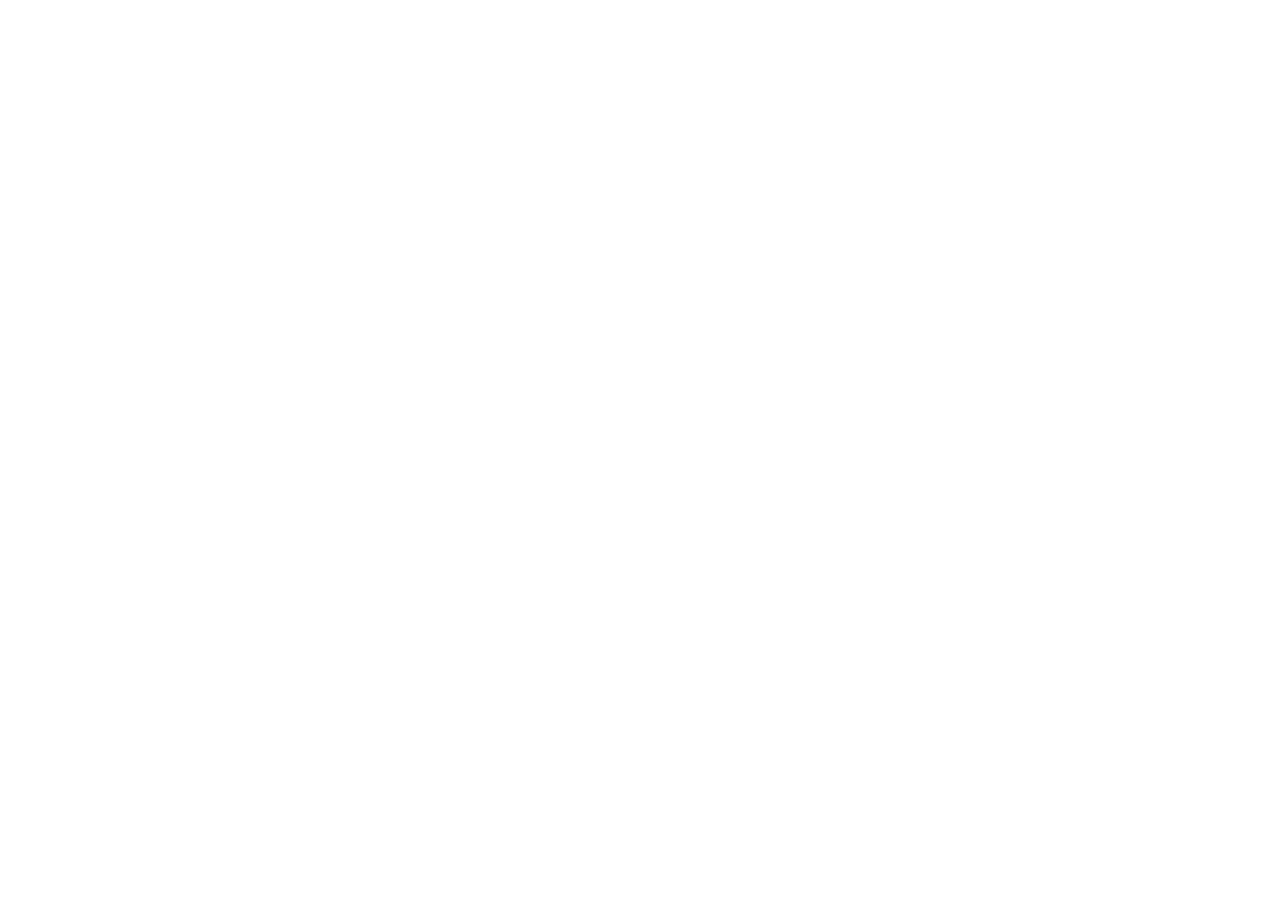
==== index.html @ 2a097aca "inicial" ====
<!DOCTYPE html>
<html lang="pt-br">
<head>
    <meta charset="UTF-8">
    <meta http-equiv="X-UA-Compatible" content="IE=edge">
    <meta name="viewport" content="width=device-width, initial-scale=1.0">
    <link rel="shortcut icon" href="favicon.ico" type="image/x-icon">
    <title>Projeto Redes Sociais</title>
</head>
<body>
    
</body>
</html>
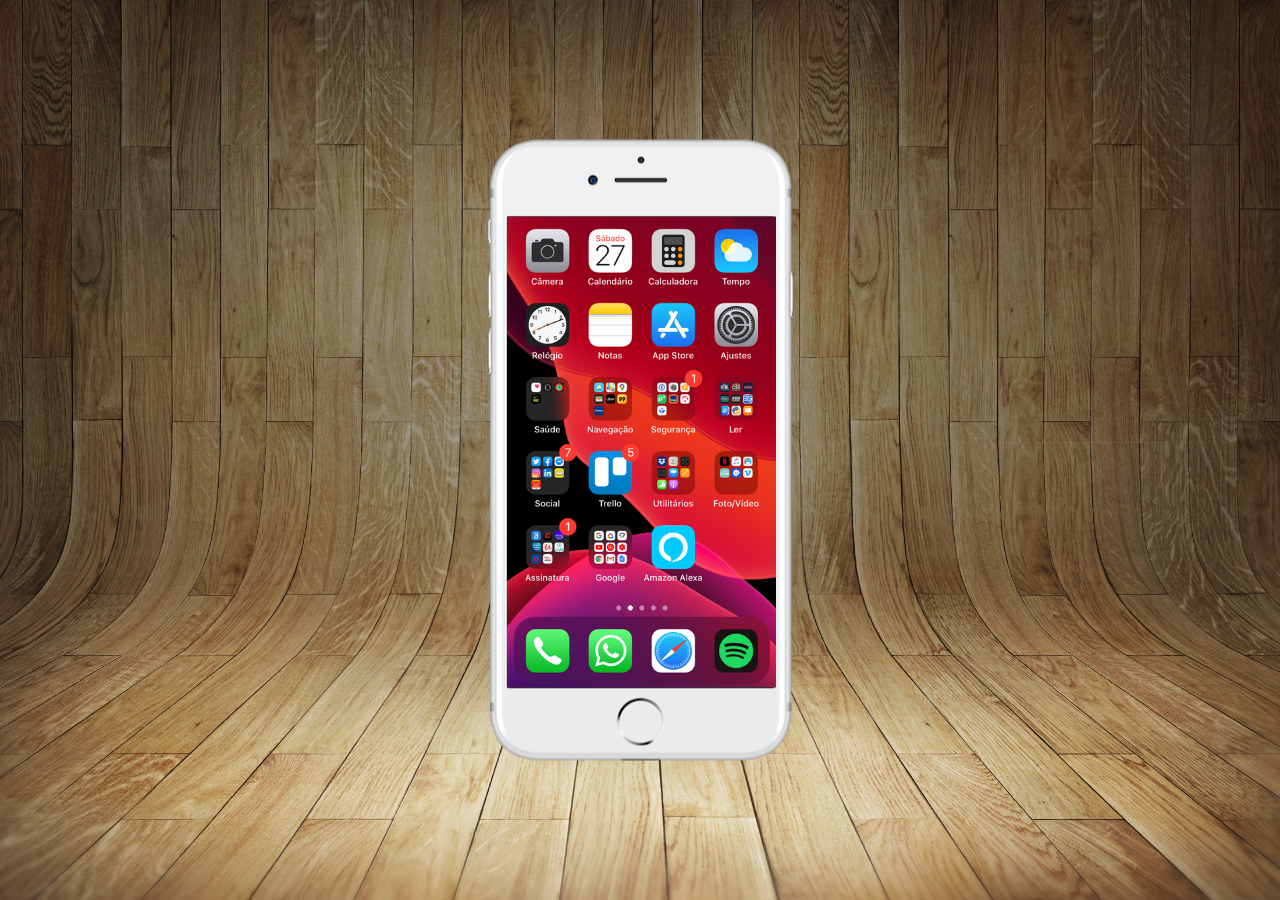
==== commit 7758a574: "tela iphone" ====
--- a/index.html
+++ b/index.html
@@ -5,9 +5,18 @@
     <meta http-equiv="X-UA-Compatible" content="IE=edge">
     <meta name="viewport" content="width=device-width, initial-scale=1.0">
     <link rel="shortcut icon" href="favicon.ico" type="image/x-icon">
+    <link rel="stylesheet" href="estilos/style.css">
     <title>Projeto Redes Sociais</title>
 </head>
 <body>
+    <main>
+        <section id="telefone">
+            <iframe src="home.html" name="tela" id="tela" frameborder="0"></iframe>
+        </section>
+        <section id="redes-sociais">
+
+        </section>
+    </main>
     
 </body>
 </html>--- a/estilos/style.css
+++ b/estilos/style.css
@@ -0,0 +1,43 @@
+@charset "UTF-8";
+
+* {
+    margin: 0px;
+    padding: 0px;
+    font-family: Arial, Helvetica, sans-serif;
+}
+
+html, body {
+    height: 100vh;
+    width: 100vw;
+    background-color: black;
+}
+
+body{
+    background: url("../pacote-d013/imagens/fundo-madeira.jpg") no-repeat top;
+    background-size: cover;
+    background-attachment: fixed;
+
+}
+main {
+    position: relative;
+    height: 100vh;   
+    
+}
+
+section#telefone{
+    position: absolute;
+    top: 50%;
+    left: 50%;
+    height: 627px;
+    width: 310px;
+    transform: translate(-50%, -50%); 
+    background:url("../pacote-d013/imagens/frame-iphone.png") no-repeat;
+}
+
+iframe#tela{
+    position: relative;
+    top: 80px;
+    left: 22px;
+    width: 269px;
+    height: 471px;
+}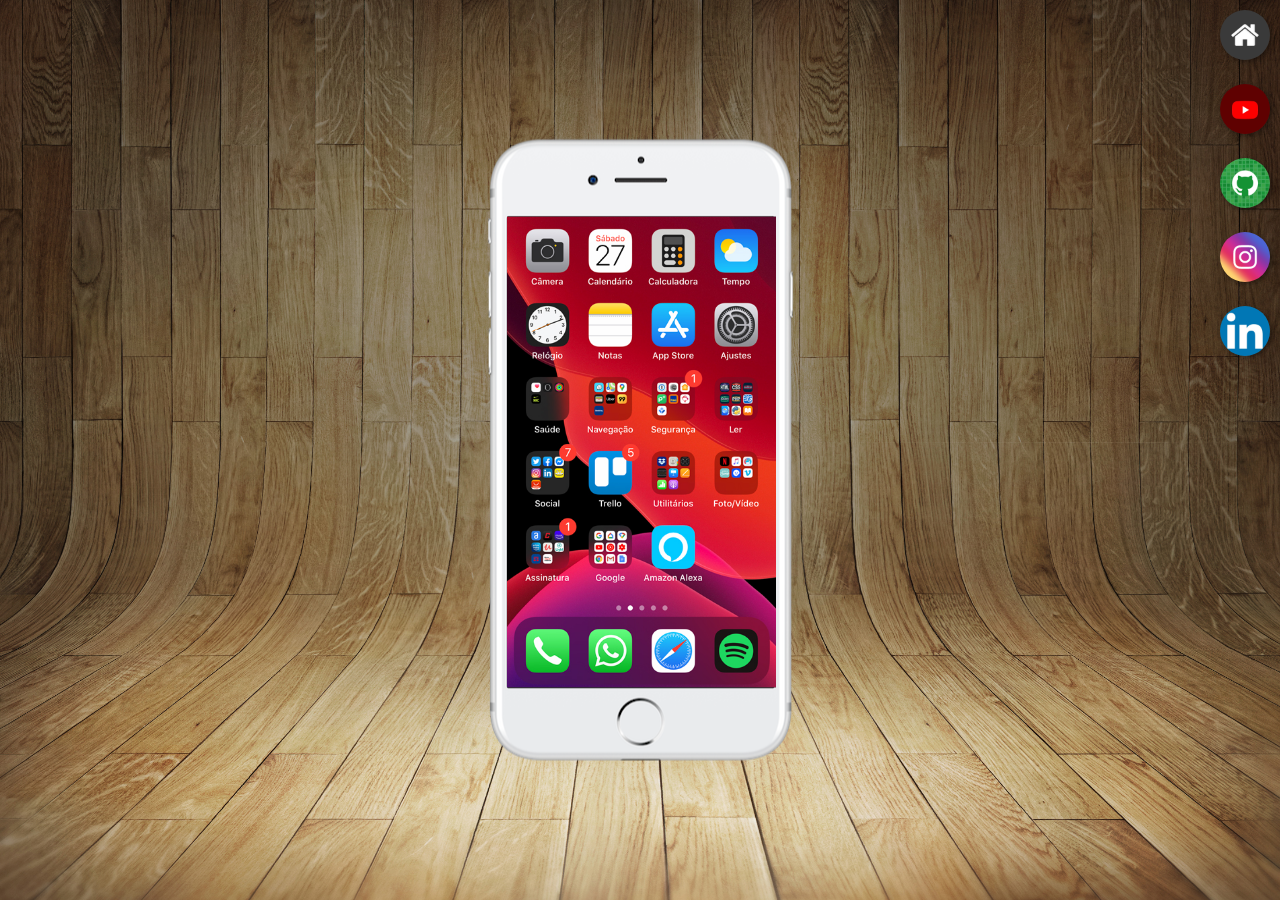
==== commit 33217c8d: "botoes" ====
--- a/index.html
+++ b/index.html
@@ -14,7 +14,11 @@
             <iframe src="home.html" name="tela" id="tela" frameborder="0"></iframe>
         </section>
         <section id="redes-sociais">
-
+            <a href="#" target="tela"><img src="pacote-d013/imagens/logo-home.jpg" alt="home"></a><br>
+            <a href="#" target="tela"><img src="pacote-d013/imagens/logo-youtube.jpg" alt="Youtube"></a><br>
+            <a href="#" target="tela"><img src="pacote-d013/imagens/logo-github.jpg" alt="Github"></a><br>
+            <a href="#" target="tela"><img src="pacote-d013/imagens/logo-instagram.jpg" alt="Instagram"></a><br>
+            <a href="#" target="tela"><img src="pacote-d013/imagens/logo-linkedin.jpg" alt="Linkedin"></a>
         </section>
     </main>
     
--- a/estilos/style.css
+++ b/estilos/style.css
@@ -40,4 +40,25 @@
     left: 22px;
     width: 269px;
     height: 471px;
+}
+
+section#redes-sociais{
+    text-align: right;
+}
+
+section#redes-sociais > a > img{
+    width: 50px;
+    height: 50px;
+    margin: 10px;
+    border-radius: 50%;
+    box-shadow: 2px 2px 5px rgba(0, 0, 0, 0.400);
+    box-sizing: border-box;
+}
+
+section#redes-sociais img:hover{
+    border: 2px solid rgba(255, 255, 255, 0.600);
+    transform: translate(-3px, -3px);
+    box-shadow: 5px 5px 10px rgba(0, 0, 0, 0.600);
+    transition: transform 0.3s, border 0.4s;
+
 }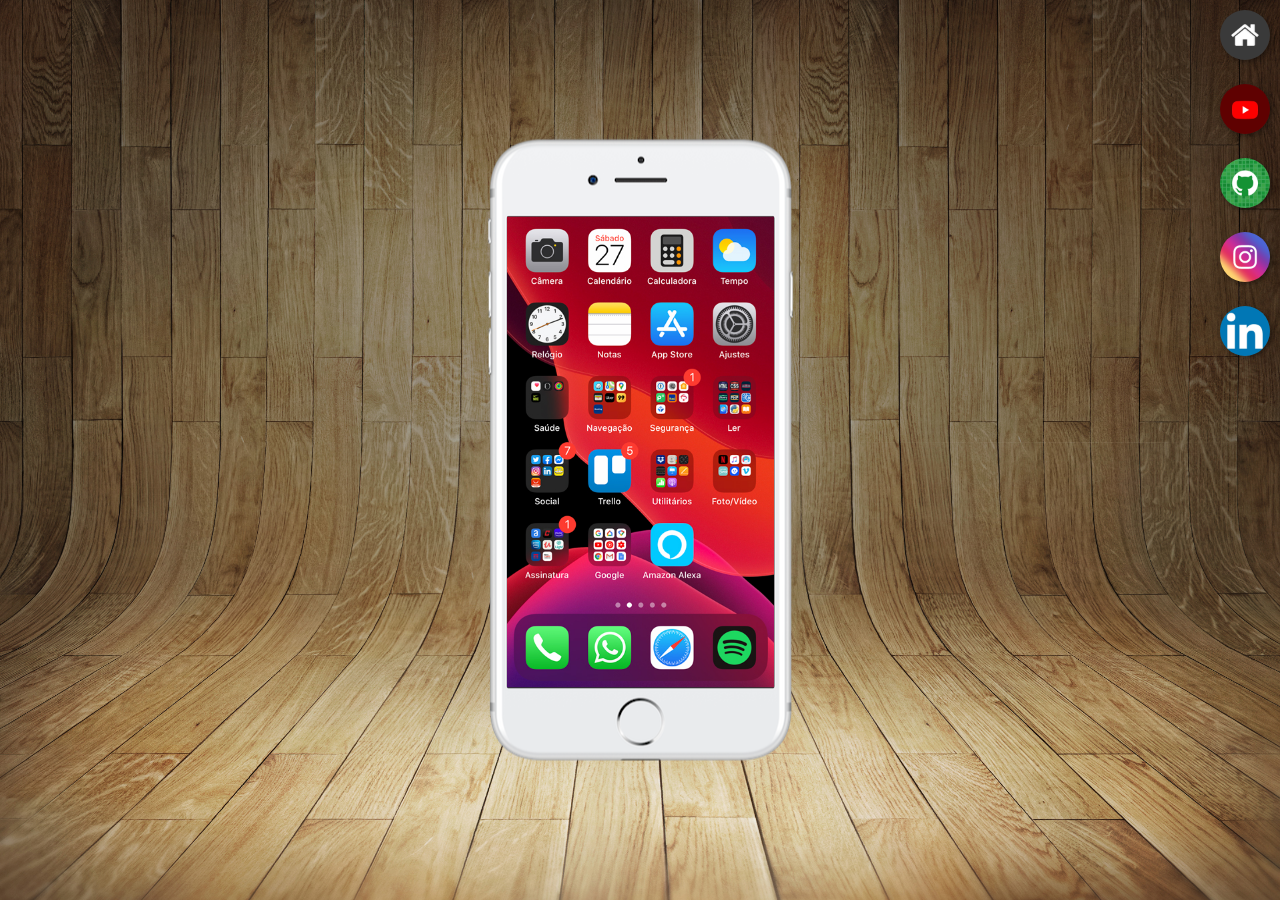
==== commit 546f5ce7: "links" ====
--- a/index.html
+++ b/index.html
@@ -5,7 +5,7 @@
     <meta http-equiv="X-UA-Compatible" content="IE=edge">
     <meta name="viewport" content="width=device-width, initial-scale=1.0">
     <link rel="shortcut icon" href="favicon.ico" type="image/x-icon">
-    <link rel="stylesheet" href="estilos/style.css">
+    <link rel="stylesheet" href="estilo/style.css">
     <title>Projeto Redes Sociais</title>
 </head>
 <body>
@@ -14,11 +14,11 @@
             <iframe src="home.html" name="tela" id="tela" frameborder="0"></iframe>
         </section>
         <section id="redes-sociais">
-            <a href="#" target="tela"><img src="pacote-d013/imagens/logo-home.jpg" alt="home"></a><br>
-            <a href="#" target="tela"><img src="pacote-d013/imagens/logo-youtube.jpg" alt="Youtube"></a><br>
-            <a href="#" target="tela"><img src="pacote-d013/imagens/logo-github.jpg" alt="Github"></a><br>
-            <a href="#" target="tela"><img src="pacote-d013/imagens/logo-instagram.jpg" alt="Instagram"></a><br>
-            <a href="#" target="tela"><img src="pacote-d013/imagens/logo-linkedin.jpg" alt="Linkedin"></a>
+            <a href="home.html" target="tela"><img src="pacote-d013/imagens/logo-home.jpg" alt="home"></a><br>
+            <a href="youtube.html" target="tela"><img src="pacote-d013/imagens/logo-youtube.jpg" alt="Youtube"></a><br>
+            <a href="github.html" target="tela"><img src="pacote-d013/imagens/logo-github.jpg" alt="Github"></a><br>
+            <a href="instagram.html" target="tela"><img src="pacote-d013/imagens/logo-instagram.jpg" alt="Instagram"></a><br>
+            <a href="linkedin.html" target="tela"><img src="pacote-d013/imagens/logo-linkedin.jpg" alt="Linkedin"></a>
         </section>
     </main>
     
--- a/estilo/style.css
+++ b/estilo/style.css
@@ -0,0 +1,64 @@
+@charset "UTF-8";
+
+* {
+    margin: 0px;
+    padding: 0px;
+    font-family: Arial, Helvetica, sans-serif;
+}
+
+html, body {
+    height: 100vh;
+    width: 100vw;
+    background-color: black;
+}
+
+body{
+    background: url("../pacote-d013/imagens/fundo-madeira.jpg") no-repeat top;
+    background-size: cover;
+    background-attachment: fixed;
+
+}
+main {
+    position: relative;
+    height: 100vh;   
+    
+}
+
+section#telefone{
+    position: absolute;
+    top: 50%;
+    left: 50%;
+    height: 627px;
+    width: 310px;
+    transform: translate(-50%, -50%); 
+    background:url("../pacote-d013/imagens/frame-iphone.png") no-repeat;
+}
+
+iframe#tela{
+    position: relative;
+    top: 80px;
+    left: 22px;
+    width: 267px;
+    height: 471px;
+}
+
+section#redes-sociais{
+    text-align: right;
+}
+
+section#redes-sociais > a > img{
+    width: 50px;
+    height: 50px;
+    margin: 10px;
+    border-radius: 50%;
+    box-shadow: 2px 2px 5px rgba(0, 0, 0, 0.400);
+    box-sizing: border-box;
+}
+
+section#redes-sociais img:hover{
+    border: 2px solid rgba(255, 255, 255, 0.600);
+    transform: translate(-3px, -3px);
+    box-shadow: 5px 5px 10px rgba(0, 0, 0, 0.600);
+    transition: transform 0.3s, border 0.4s;
+
+}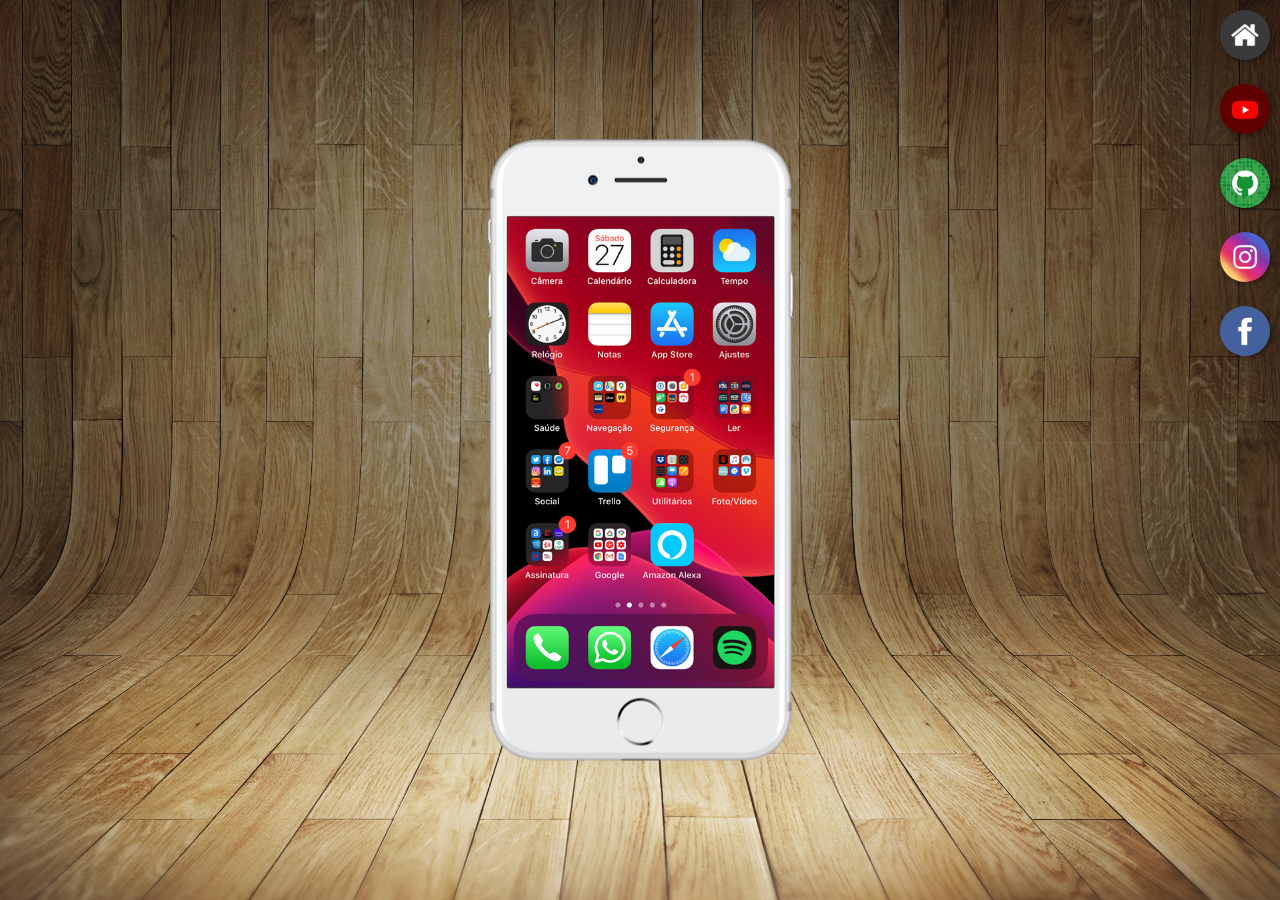
==== commit 942f612c: "finalizado" ====
--- a/index.html
+++ b/index.html
@@ -18,7 +18,7 @@
             <a href="youtube.html" target="tela"><img src="pacote-d013/imagens/logo-youtube.jpg" alt="Youtube"></a><br>
             <a href="github.html" target="tela"><img src="pacote-d013/imagens/logo-github.jpg" alt="Github"></a><br>
             <a href="instagram.html" target="tela"><img src="pacote-d013/imagens/logo-instagram.jpg" alt="Instagram"></a><br>
-            <a href="linkedin.html" target="tela"><img src="pacote-d013/imagens/logo-linkedin.jpg" alt="Linkedin"></a>
+            <a href="facebook.html" target="tela"><img src="pacote-d013/imagens/logo-facebook.jpg" alt="Facebook"></a>
         </section>
     </main>
     
